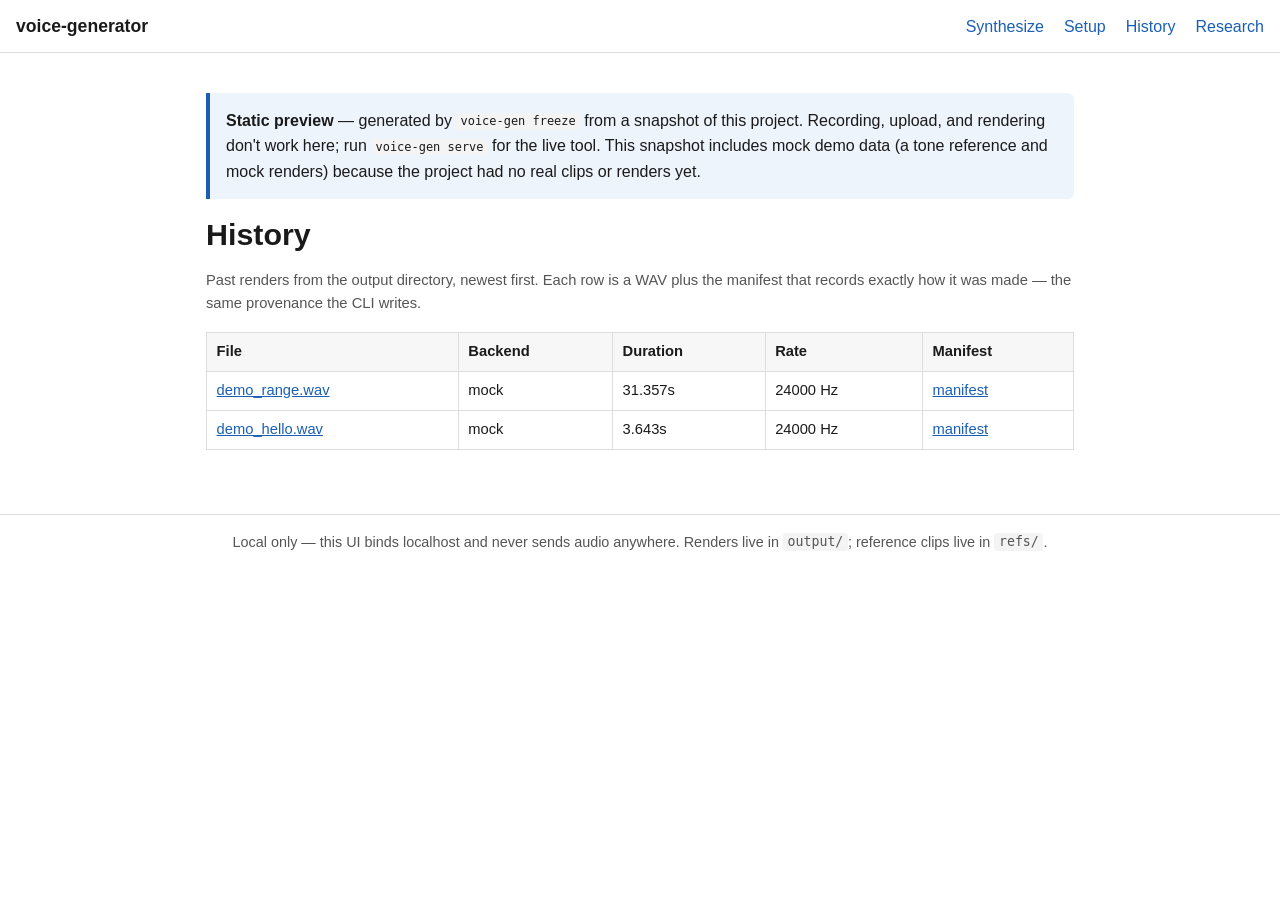
==== site/history.html @ 9c15f1ea "feat: freeze the web UI to a static Pages site (v0.5.11) voice-gen freeze renders the Flask UI to si" ====
<!DOCTYPE html>
<html lang="en">
<head>
<meta charset="utf-8">
<meta name="viewport" content="width=device-width, initial-scale=1">
<meta name="color-scheme" content="light dark">
<title>History — voice-generator</title>
<link rel="stylesheet" href="style.css">
</head>
<body>
<nav>
  <a class="brand" href="synth.html">voice-generator</a>
  <a href="synth.html">Synthesize</a>
  <a href="setup.html">Setup</a>
  <a href="history.html">History</a>
  <a href="research.html">Research</a>
</nav>
<main>
  
  <div class="callout">
    <strong>Static preview</strong> — generated by
    <code>voice-gen freeze</code> from a snapshot of this project.
    Recording, upload, and rendering don't work here; run
    <code>voice-gen serve</code> for the live tool.
    This snapshot includes mock demo
    data (a tone reference and mock renders) because the project had no
    real clips or renders yet.
  </div>
  
  
    
  
  
<h1>History</h1>
<p class="muted">Past renders from the output directory, newest first.
Each row is a WAV plus the manifest that records exactly how it was
made — the same provenance the CLI writes.</p>


<div class="table-wrap">
<table>
  <thead><tr><th>File</th><th>Backend</th><th>Duration</th><th>Rate</th><th>Manifest</th></tr></thead>
  <tbody>
    
    <tr>
      <td><a href="outputs/demo_range.wav">demo_range.wav</a></td>
      <td>mock</td>
      <td>31.357s</td>
      <td>24000 Hz</td>
      <td><a href="outputs/demo_range.manifest.json">manifest</a></td>
    </tr>
    
    <tr>
      <td><a href="outputs/demo_hello.wav">demo_hello.wav</a></td>
      <td>mock</td>
      <td>3.643s</td>
      <td>24000 Hz</td>
      <td><a href="outputs/demo_hello.manifest.json">manifest</a></td>
    </tr>
    
  </tbody>
</table>
</div>


</main>
<footer>
  Local only — this UI binds localhost and never sends audio anywhere.
  Renders live in <code>output/</code>; reference clips live in <code>refs/</code>.
</footer>
</body>
</html>
---- site/style.css ----
/* voice-generator web UI — plain, self-contained, no external assets.
   System-aware theme: every color is a variable, with a
   prefers-color-scheme: dark override (same approach as the Pages
   site). No JavaScript framework; the only JS is the recorder and the
   job poller, both in the templates that need them. */

:root {
  --ink: #1a1a1a;
  --muted: #555;
  --line: #ddd;
  --accent: #1a5fb4;
  --callout-bg: #eef4fc;
  --warn-bg: #fff8e6;
  --code-bg: #f4f4f4;
  --body-bg: #fff;
  --th-bg: #f7f7f7;
  --lede: #333;
  --pending-bg: #fafafa;
  --ok-bg: #e6f4ea;
  --ok-ink: #137333;
  --err-bg: #fce8e6;
  --err-ink: #a50e0e;
  --btn-bg: #1a5fb4;
  --rec-bg: #c5221f;
  --stop-on-bg: #ffffff;
  --stop-on-ink: #1a1a1a;
}

@media (prefers-color-scheme: dark) {
  :root {
    --ink: #e6e6e6;
    --muted: #a8a8a8;
    --line: #3a3a3a;
    --accent: #7db3f5;
    --callout-bg: #16283d;
    --warn-bg: #332d12;
    --code-bg: #1f1f1f;
    --body-bg: #121212;
    --th-bg: #1e1e1e;
    --lede: #d4d4d4;
    --pending-bg: #1a1a1a;
    --ok-bg: #122b18;
    --ok-ink: #81c995;
    --err-bg: #2d1414;
    --err-ink: #f28b82;
    --btn-bg: #2b6cb0;
    --rec-bg: #d93025;
    --stop-on-bg: #e8e8e8;
    --stop-on-ink: #1a1a1a;
  }
}

* { box-sizing: border-box; }

body {
  margin: 0;
  font-family: -apple-system, BlinkMacSystemFont, "Segoe UI", Roboto,
    "Helvetica Neue", Arial, sans-serif;
  color: var(--ink);
  line-height: 1.6;
  background: var(--body-bg);
}

nav {
  border-bottom: 1px solid var(--line);
  padding: 0.75rem 1rem;
  display: flex;
  gap: 1.25rem;
  align-items: baseline;
  flex-wrap: wrap;
}

nav .brand {
  font-weight: 700;
  font-size: 1.1rem;
  color: var(--ink);
  text-decoration: none;
  margin-right: auto;
}

nav a { color: var(--accent); text-decoration: none; }
nav a:hover { text-decoration: underline; }

main { max-width: 900px; margin: 0 auto; padding: 1.5rem 1rem 3rem; }

h1 { font-size: 1.9rem; line-height: 1.25; margin: 0.5rem 0 1rem; }
h2 { font-size: 1.35rem; margin: 2rem 0 0.75rem; }
h3 { font-size: 1.1rem; margin: 1.5rem 0 0.5rem; }
p { margin: 0.5rem 0; }
ul, ol { margin: 0.5rem 0; padding-left: 1.5rem; }
li { margin: 0.25rem 0; }
a { color: var(--accent); }

code {
  background: var(--code-bg);
  padding: 0.1em 0.35em;
  border-radius: 3px;
  font-size: 0.92em;
}

pre {
  background: var(--code-bg);
  padding: 0.9rem 1rem;
  border-radius: 6px;
  overflow-x: auto;
  font-size: 0.9rem;
  line-height: 1.5;
}

pre code { background: none; padding: 0; }

/* Setup page: record (1 part) beside upload (3 parts); stack on
   narrow screens. */
.setup-grid {
  display: grid;
  grid-template-columns: 1fr 3fr;
  gap: 1rem;
  align-items: stretch;
}

.setup-grid .card {
  display: flex;
  flex-direction: column;
}

/* The record card is the short one — its controls sit centred in the
   card's full height instead of floating at the top. */
#rec-ui {
  flex: 1;
  display: flex;
  flex-direction: column;
  justify-content: center;
}

/* An ID rule above beats the browser's [hidden] style, so re-assert it
   (same reason the script blocks need their own hidden rule). */
#rec-ui[hidden] { display: none; }

@media (max-width: 700px) {
  .setup-grid { grid-template-columns: 1fr; }
}

/* Saved references: the name is a toggle that opens a detail row
   with a player and the transcript. */
.ref-toggle {
  background: none;
  border: none;
  padding: 0;
  margin: 0;
  font: inherit;
  color: var(--accent);
  cursor: pointer;
  text-align: left;
}

.ref-toggle::before { content: "▸ "; }
.ref-toggle[aria-expanded="true"]::before { content: "▾ "; }

.ref-detail audio { width: 100%; margin: 0.5rem 0; }

.ref-transcript { margin: 0.5rem 0 0; white-space: pre-wrap; }

/* Trim form inside a reference detail row. */
.trim-form { margin-top: 1rem; border-top: 1px solid var(--line); padding-top: 0.5rem; }

.trim-row { display: flex; gap: 1rem; flex-wrap: wrap; align-items: end; }

.trim-row label { margin-top: 0.5rem; }

.trim-row input[type="number"] { width: 7rem; }

.trim-row input[type="text"] { width: 12rem; }

.trim-form textarea { min-height: 6rem; }

/* A short explanation under a form label. */
.field-hint {
  margin: 0.25rem 0 0.5rem;
  font-size: 0.9rem;
}

.callout {
  background: var(--callout-bg);
  border-left: 4px solid var(--accent);
  padding: 0.9rem 1rem;
  margin: 1rem 0;
  border-radius: 0 6px 6px 0;
}

.callout.warn { background: var(--warn-bg); border-left-color: #b58900; }
.muted { color: var(--muted); font-size: 0.92rem; }

.flash { padding: 0.75rem 1rem; border-radius: 6px; margin: 1rem 0; }
.flash.ok { background: var(--ok-bg); color: var(--ok-ink); }
.flash.error { background: var(--err-bg); color: var(--err-ink); }

label { display: block; font-weight: 600; margin: 1rem 0 0.35rem; }

textarea, select, input[type="text"], input[type="number"] {
  width: 100%;
  padding: 0.55rem 0.65rem;
  border: 1px solid var(--line);
  border-radius: 6px;
  background: var(--body-bg);
  color: var(--ink);
  font: inherit;
}

textarea { min-height: 12rem; }

button, input[type="submit"] {
  background: var(--btn-bg);
  color: #fff;
  border: none;
  padding: 0.6rem 1.2rem;
  border-radius: 6px;
  font: inherit;
  font-weight: 600;
  cursor: pointer;
  margin-top: 1rem;
}

button:hover, input[type="submit"]:hover { filter: brightness(1.1); }

button.secondary {
  background: var(--body-bg);
  color: var(--accent);
  border: 1px solid var(--accent);
}

button:disabled { opacity: 0.5; cursor: default; }

.table-wrap { overflow-x: auto; margin: 1rem 0; }

table {
  border-collapse: collapse;
  width: 100%;
  font-size: 0.92rem;
}

th, td {
  border: 1px solid var(--line);
  padding: 0.45rem 0.6rem;
  text-align: left;
  vertical-align: top;
}

th { background: var(--th-bg); }

.script {
  background: var(--code-bg);
  border-radius: 6px;
  padding: 1rem 1.1rem;
  white-space: pre-wrap;
  font-size: 0.95rem;
}

audio { width: 100%; margin-top: 0.5rem; }

.btn-row { display: flex; gap: 0.75rem; flex-wrap: wrap; margin: 1rem 0; }

.script-pick {
  display: block;
  border: 1px solid var(--line);
  border-radius: 6px;
  padding: 0.75rem 1rem;
  margin: 0;
  font-weight: 400;
  cursor: pointer;
  flex: 1 1 200px;
}

.script-pick:has(input:checked) { border-color: var(--accent); }

.script-block { margin-top: 0.5rem; }

.card {
  border: 1px solid var(--line);
  border-radius: 8px;
  background: var(--pending-bg);
  padding: 1rem 1.25rem;
  margin: 1rem 0;
}

.card h2 { margin-top: 0; }

/* Ported from the Pages site's stylesheet so the frozen landing and
   listen pages render from this one file: the lede paragraph, link
   buttons, and the listen page's per-backend cards. */
.lede { font-size: 1.15rem; color: var(--lede); }

.btn {
  display: inline-block;
  background: var(--accent);
  color: #fff;
  padding: 0.55rem 1.1rem;
  border-radius: 6px;
  text-decoration: none;
  font-weight: 600;
}

.btn:hover { text-decoration: none; filter: brightness(1.1); }

.btn.secondary {
  background: var(--body-bg);
  color: var(--accent);
  border: 1px solid var(--accent);
}

.cards {
  display: grid;
  grid-template-columns: repeat(auto-fit, minmax(260px, 1fr));
  gap: 1rem;
  margin: 1rem 0;
}

.card h3 { margin-top: 0; }

.card audio { width: 100%; margin-top: 0.5rem; }

.card.pending {
  background: var(--pending-bg);
  color: var(--muted);
}

.card .meta {
  font-size: 0.88rem;
  color: var(--muted);
  margin-top: 0.5rem;
}

/* Equal-height script display: both script blocks share one grid
   cell, so the card is as tall as the tallest script and swapping
   scripts never moves the rest of the page. Hidden blocks stay in
   layout (visibility, not display) so they still define the height —
   no JavaScript measuring needed, and it re-measures itself on
   resize or font change. */
.script-stack { display: grid; }
.script-stack > .script-block { grid-area: 1 / 1; }
.script-block[hidden] { display: block; visibility: hidden; }

/* Record controls: a big round mic button to start, a square stop
   button that starts greyed out and turns white once recording. */
.rec-controls {
  display: flex;
  gap: 1.25rem;
  align-items: flex-start;
  margin: 1rem 0;
}

.rec-controls #rec-timer { align-self: center; }

.rec-control {
  display: flex;
  flex-direction: column;
  align-items: center;
  gap: 0.35rem;
}

.rec-label { font-size: 0.85rem; color: var(--muted); }

.rec-btn {
  width: 72px;
  height: 72px;
  border: none;
  padding: 0;
  margin-top: 0;
  display: flex;
  align-items: center;
  justify-content: center;
  cursor: pointer;
  background: var(--btn-bg);
  color: #fff;
}

.rec-btn.mic { border-radius: 50%; }
.rec-btn.mic svg { width: 36px; height: 36px; }

.rec-btn.mic.recording {
  background: var(--rec-bg);
  animation: rec-pulse 1.5s infinite;
}

.rec-btn.stop {
  border-radius: 14px;
  background: var(--th-bg);
  color: var(--muted);
  opacity: 0.55;
  cursor: default;
}

.rec-btn.stop svg { width: 30px; height: 30px; }

.rec-btn.stop:enabled {
  background: var(--stop-on-bg);
  color: var(--stop-on-ink);
  opacity: 1;
  cursor: pointer;
}

@keyframes rec-pulse {
  0% { box-shadow: 0 0 0 0 rgba(197, 34, 31, 0.45); }
  70% { box-shadow: 0 0 0 14px rgba(197, 34, 31, 0); }
  100% { box-shadow: 0 0 0 0 rgba(197, 34, 31, 0); }
}

/* Upload drop zone: dashed target that is also the file picker. */
.dropzone {
  border: 2px dashed var(--line);
  border-radius: 8px;
  padding: 1.5rem 1rem;
  text-align: center;
  color: var(--muted);
  cursor: pointer;
  margin: 0.75rem 0;
}

.dropzone.dragover {
  border-color: var(--accent);
  background: var(--callout-bg);
  color: var(--ink);
}

.dropzone strong { color: var(--ink); }

.dropzone-file {
  display: block;
  margin-top: 0.5rem;
  color: var(--ink);
  font-weight: 600;
}

footer {
  border-top: 1px solid var(--line);
  padding: 1rem;
  text-align: center;
  color: var(--muted);
  font-size: 0.9rem;
}
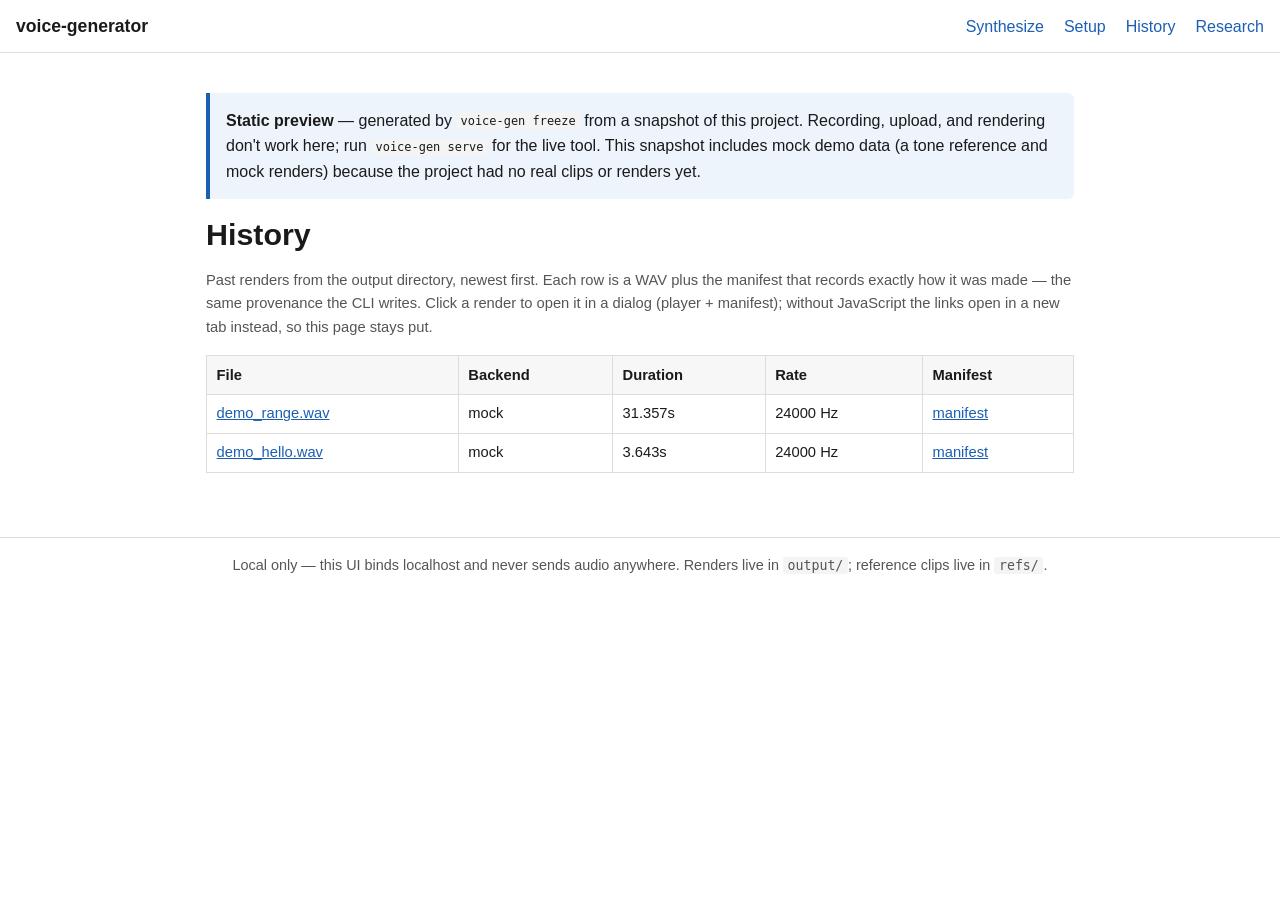
==== commit 08e5a4cd: "feat: History renders open in a dialog (v0.5.12) Clicking a render opens a native <dialog> modal -- " ====
--- a/site/history.html
+++ b/site/history.html
@@ -34,7 +34,9 @@
 <h1>History</h1>
 <p class="muted">Past renders from the output directory, newest first.
 Each row is a WAV plus the manifest that records exactly how it was
-made — the same provenance the CLI writes.</p>
+made — the same provenance the CLI writes. Click a render to open it
+in a dialog (player + manifest); without JavaScript the links open in
+a new tab instead, so this page stays put.</p>
 
 
 <div class="table-wrap">
@@ -43,24 +45,81 @@
   <tbody>
     
     <tr>
-      <td><a href="outputs/demo_range.wav">demo_range.wav</a></td>
+      <td><a href="outputs/demo_range.wav" target="_blank" rel="noopener" data-render data-wav="/outputs/demo_range.wav" data-manifest="/outputs/demo_range.manifest.json" data-manifest-name="demo_range.manifest.json" data-name="demo_range.wav" data-backend="mock" data-duration="31.357" data-rate="24000">demo_range.wav</a></td>
       <td>mock</td>
       <td>31.357s</td>
       <td>24000 Hz</td>
-      <td><a href="outputs/demo_range.manifest.json">manifest</a></td>
+      <td><a href="outputs/demo_range.manifest.json" target="_blank" rel="noopener" data-render data-wav="/outputs/demo_range.wav" data-manifest="/outputs/demo_range.manifest.json" data-manifest-name="demo_range.manifest.json" data-name="demo_range.wav" data-backend="mock" data-duration="31.357" data-rate="24000">manifest</a></td>
     </tr>
     
     <tr>
-      <td><a href="outputs/demo_hello.wav">demo_hello.wav</a></td>
+      <td><a href="outputs/demo_hello.wav" target="_blank" rel="noopener" data-render data-wav="/outputs/demo_hello.wav" data-manifest="/outputs/demo_hello.manifest.json" data-manifest-name="demo_hello.manifest.json" data-name="demo_hello.wav" data-backend="mock" data-duration="3.643" data-rate="24000">demo_hello.wav</a></td>
       <td>mock</td>
       <td>3.643s</td>
       <td>24000 Hz</td>
-      <td><a href="outputs/demo_hello.manifest.json">manifest</a></td>
+      <td><a href="outputs/demo_hello.manifest.json" target="_blank" rel="noopener" data-render data-wav="/outputs/demo_hello.wav" data-manifest="/outputs/demo_hello.manifest.json" data-manifest-name="demo_hello.manifest.json" data-name="demo_hello.wav" data-backend="mock" data-duration="3.643" data-rate="24000">manifest</a></td>
     </tr>
     
   </tbody>
 </table>
 </div>
+
+<dialog id="render-modal" class="render-modal">
+  <form method="dialog" class="modal-close-row">
+    <button class="btn secondary" value="close">Close</button>
+  </form>
+  <h2 id="modal-title"></h2>
+  <p class="muted" id="modal-meta"></p>
+  <audio id="modal-audio" controls preload="metadata"></audio>
+  <div class="modal-links">
+    <a id="modal-download-wav" href="#" download>Download WAV</a>
+    <a id="modal-download-manifest" href="#" download>Download manifest</a>
+  </div>
+  <h3>Manifest</h3>
+  <pre id="modal-manifest">Loading…</pre>
+</dialog>
+
+<script>
+(function () {
+  var dialog = document.getElementById("render-modal");
+  if (!dialog || !dialog.showModal) return; // no <dialog>: links stay new-tab
+  var title = document.getElementById("modal-title");
+  var meta = document.getElementById("modal-meta");
+  var audio = document.getElementById("modal-audio");
+  var downloadWav = document.getElementById("modal-download-wav");
+  var downloadManifest = document.getElementById("modal-download-manifest");
+  var manifestPre = document.getElementById("modal-manifest");
+
+  function openModal(link) {
+    var d = link.dataset;
+    title.textContent = d.name;
+    meta.textContent = [d.backend, d.duration ? d.duration + "s" : "",
+      d.rate ? d.rate + " Hz" : ""].filter(Boolean).join(" · ");
+    audio.src = d.wav;
+    downloadWav.href = d.wav;
+    downloadWav.setAttribute("download", d.name);
+    downloadManifest.href = d.manifest;
+    downloadManifest.setAttribute("download", d.manifestName);
+    manifestPre.textContent = "Loading…";
+    fetch(d.manifest).then(function (r) { return r.json(); }).then(function (j) {
+      manifestPre.textContent = JSON.stringify(j, null, 2);
+    }).catch(function () {
+      manifestPre.textContent = "Couldn't load the manifest — use the download link above.";
+    });
+    if (!dialog.open) dialog.showModal();
+  }
+
+  document.querySelectorAll("a[data-render]").forEach(function (a) {
+    a.addEventListener("click", function (e) { e.preventDefault(); openModal(a); });
+  });
+  // Clicking the backdrop closes; Escape already does (native <dialog>).
+  dialog.addEventListener("click", function (e) {
+    if (e.target === dialog) dialog.close();
+  });
+  // Stop the audio when the dialog closes, or it keeps playing.
+  dialog.addEventListener("close", function () { audio.pause(); });
+})();
+</script>
 
 
 </main>
--- a/site/style.css
+++ b/site/style.css
@@ -329,6 +329,30 @@
   margin-top: 0.5rem;
 }
 
+/* History render modal: native <dialog> with a player and the manifest.
+   The backdrop dims the page; Escape and a backdrop click close it. */
+.render-modal {
+  border: 1px solid var(--line);
+  border-radius: 8px;
+  background: var(--body-bg);
+  color: var(--ink);
+  padding: 1.25rem 1.5rem;
+  max-width: min(90vw, 720px);
+  width: 100%;
+}
+
+.render-modal::backdrop { background: rgba(0, 0, 0, 0.55); }
+
+.render-modal h2 { margin-top: 0; overflow-wrap: anywhere; }
+
+.render-modal audio { width: 100%; margin: 0.5rem 0; }
+
+.render-modal pre { max-height: 320px; overflow: auto; }
+
+.modal-close-row { text-align: right; margin: 0; }
+
+.modal-links { display: flex; gap: 1rem; flex-wrap: wrap; margin: 0.5rem 0; }
+
 /* Equal-height script display: both script blocks share one grid
    cell, so the card is as tall as the tallest script and swapping
    scripts never moves the rest of the page. Hidden blocks stay in
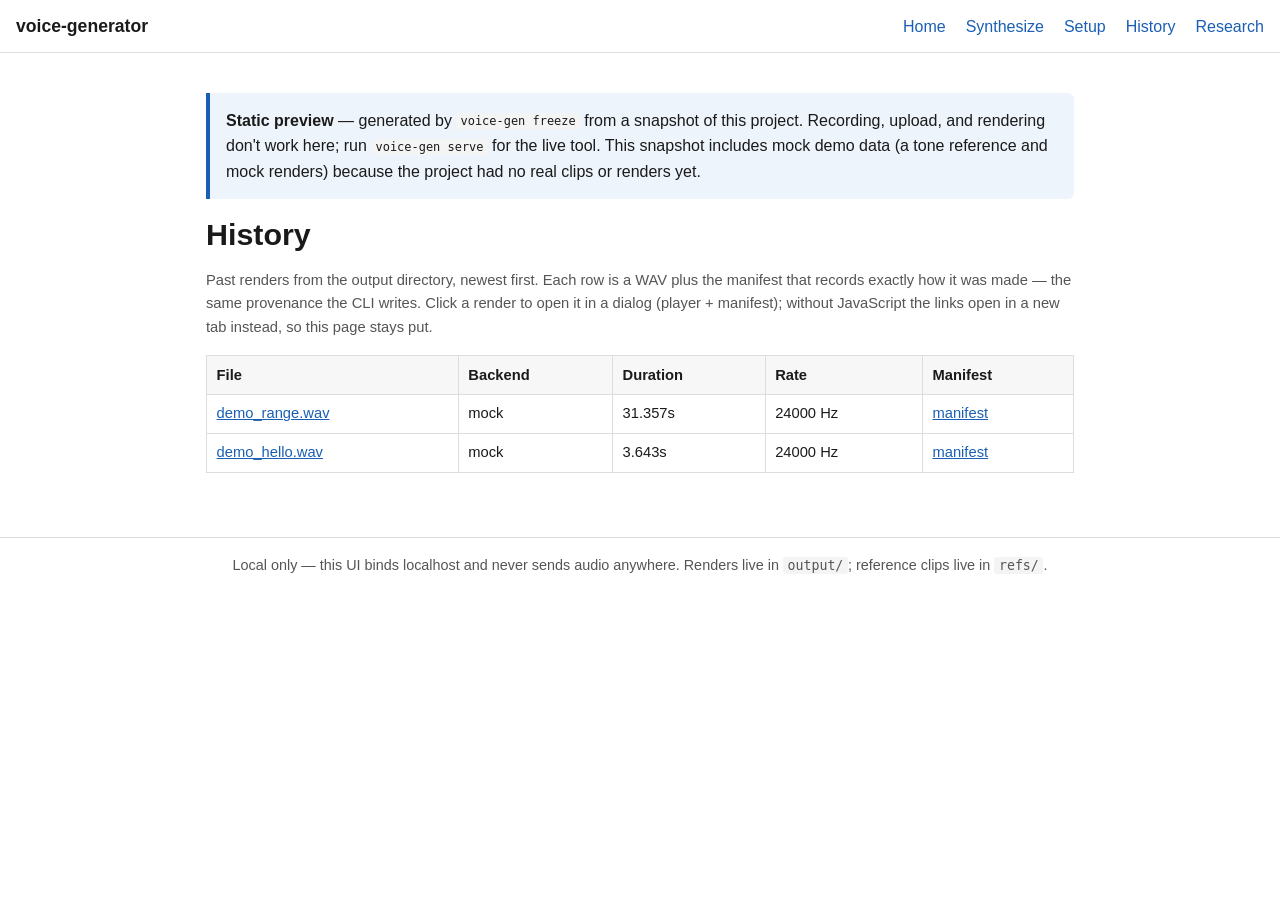
==== commit 0b09764f: "feat: Home link in nav, external links open in new tabs (v0.5.15) The brand already linked home, but" ====
--- a/site/history.html
+++ b/site/history.html
@@ -9,7 +9,8 @@
 </head>
 <body>
 <nav>
-  <a class="brand" href="synth.html">voice-generator</a>
+  <a class="brand" href="index.html">voice-generator</a>
+  <a href="index.html">Home</a>
   <a href="synth.html">Synthesize</a>
   <a href="setup.html">Setup</a>
   <a href="history.html">History</a>
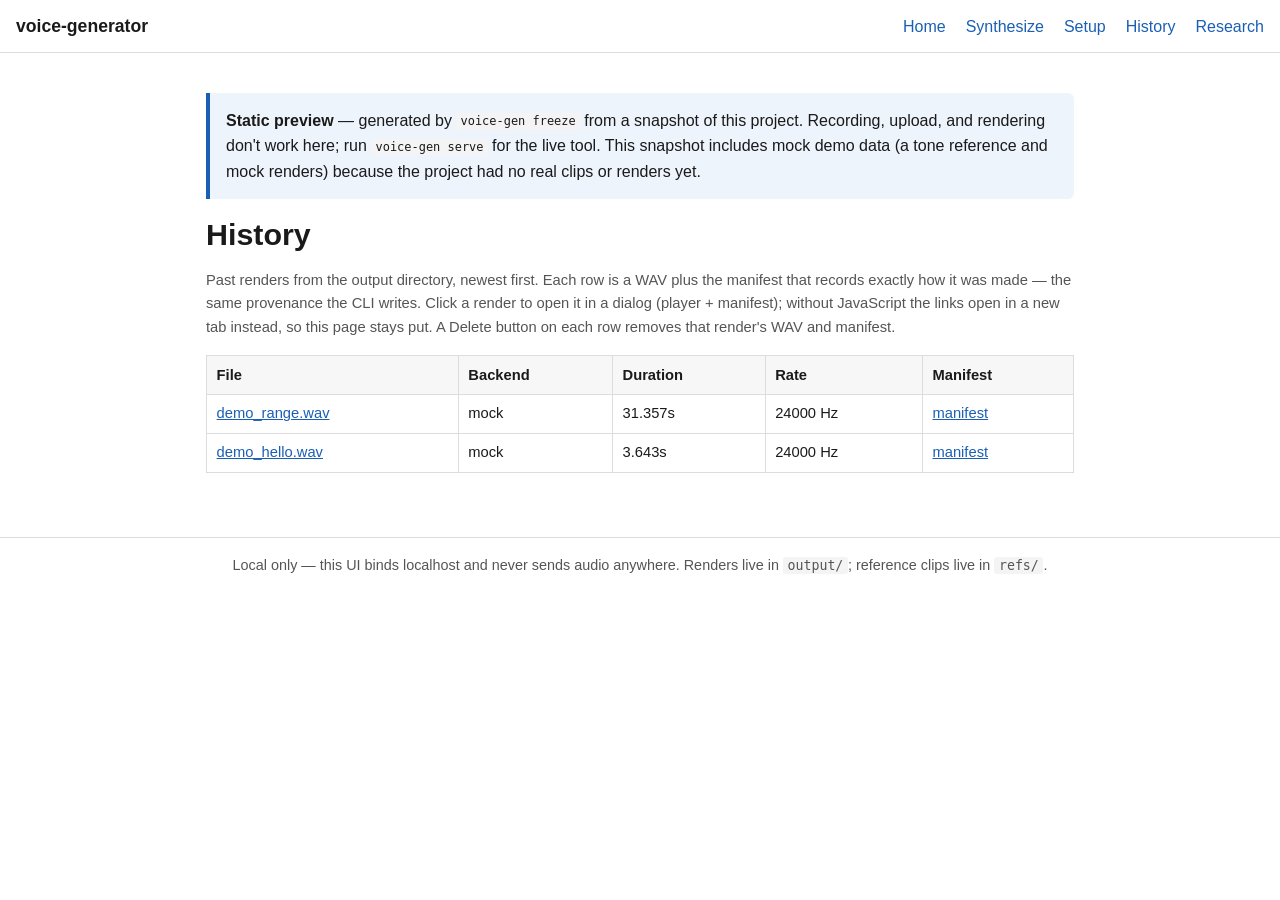
==== commit 3e8c90f3: "feat: delete renders from History (v0.5.19) Each History row has a small red Delete button (browser " ====
--- a/site/history.html
+++ b/site/history.html
@@ -30,6 +30,7 @@
   
   
     
+    
   
   
 <h1>History</h1>
@@ -37,7 +38,8 @@
 Each row is a WAV plus the manifest that records exactly how it was
 made — the same provenance the CLI writes. Click a render to open it
 in a dialog (player + manifest); without JavaScript the links open in
-a new tab instead, so this page stays put.</p>
+a new tab instead, so this page stays put. A Delete button on each row
+removes that render's WAV and manifest.</p>
 
 
 <div class="table-wrap">
@@ -51,6 +53,7 @@
       <td>31.357s</td>
       <td>24000 Hz</td>
       <td><a href="outputs/demo_range.manifest.json" target="_blank" rel="noopener" data-render data-wav="/outputs/demo_range.wav" data-manifest="/outputs/demo_range.manifest.json" data-manifest-name="demo_range.manifest.json" data-name="demo_range.wav" data-backend="mock" data-duration="31.357" data-rate="24000">manifest</a></td>
+      
     </tr>
     
     <tr>
@@ -59,6 +62,7 @@
       <td>3.643s</td>
       <td>24000 Hz</td>
       <td><a href="outputs/demo_hello.manifest.json" target="_blank" rel="noopener" data-render data-wav="/outputs/demo_hello.wav" data-manifest="/outputs/demo_hello.manifest.json" data-manifest-name="demo_hello.manifest.json" data-name="demo_hello.wav" data-backend="mock" data-duration="3.643" data-rate="24000">manifest</a></td>
+      
     </tr>
     
   </tbody>
@@ -82,6 +86,18 @@
 
 <script>
 (function () {
+  // Delete is destructive: ask first. The form still posts normally,
+  // so without JS there is no confirm — the server only deletes the
+  // named render's WAV and manifest.
+  document.querySelectorAll(".history-delete-form").forEach(function (form) {
+    form.addEventListener("submit", function (e) {
+      var name = form.querySelector('input[name="name"]').value;
+      if (!window.confirm("Delete render '" + name + "'? Its WAV and manifest will be removed.")) {
+        e.preventDefault();
+      }
+    });
+  });
+
   var dialog = document.getElementById("render-modal");
   if (!dialog || !dialog.showModal) return; // no <dialog>: links stay new-tab
   var title = document.getElementById("modal-title");
--- a/site/style.css
+++ b/site/style.css
@@ -20,6 +20,8 @@
   --ok-ink: #137333;
   --err-bg: #fce8e6;
   --err-ink: #a50e0e;
+  --danger-bg: #a50e0e;
+  --danger-ink: #fff;
   --btn-bg: #1a5fb4;
   --rec-bg: #c5221f;
   --stop-on-bg: #ffffff;
@@ -43,6 +45,8 @@
     --ok-ink: #81c995;
     --err-bg: #2d1414;
     --err-ink: #f28b82;
+    --danger-bg: #f28b82;
+    --danger-ink: #3c0a0a;
     --btn-bg: #2b6cb0;
     --rec-bg: #d93025;
     --stop-on-bg: #e8e8e8;
@@ -111,20 +115,25 @@
 
 /* Setup page: record (1 part) beside upload (3 parts); stack on
    narrow screens. */
-.setup-grid {
+/* Add-a-reference card: record (1 part) and upload (3 parts) sit side
+   by side inside one card, under one shared Reference name field. The
+   name input lives outside the upload form and joins it via the form
+   attribute; the record flow reads the same input. */
+.addref-grid {
   display: grid;
   grid-template-columns: 1fr 3fr;
   gap: 1rem;
   align-items: stretch;
-}
-
-.setup-grid .card {
+  margin-top: 1rem;
+}
+
+/* The record column is the short one — its controls sit centred in the
+   column's full height instead of floating at the top. */
+.addref-rec {
   display: flex;
   flex-direction: column;
 }
 
-/* The record card is the short one — its controls sit centred in the
-   card's full height instead of floating at the top. */
 #rec-ui {
   flex: 1;
   display: flex;
@@ -137,7 +146,7 @@
 #rec-ui[hidden] { display: none; }
 
 @media (max-width: 700px) {
-  .setup-grid { grid-template-columns: 1fr; }
+  .addref-grid { grid-template-columns: 1fr; }
 }
 
 /* Saved references: the name is a toggle that opens a detail row
@@ -307,6 +316,17 @@
   border: 1px solid var(--accent);
 }
 
+/* Destructive actions: red, and kept inside the item they act on
+   (the reference detail row), not beside the add controls. */
+.btn.danger {
+  background: var(--danger-bg);
+  color: var(--danger-ink);
+}
+
+.btn.small { padding: 0.3rem 0.6rem; font-size: 0.9rem; }
+
+.ref-delete-form { margin-top: 1rem; }
+
 .cards {
   display: grid;
   grid-template-columns: repeat(auto-fit, minmax(260px, 1fr));
@@ -328,6 +348,23 @@
   color: var(--muted);
   margin-top: 0.5rem;
 }
+
+/* Confirmation dialog: the flash message as a modal that pops up on
+   load, so a save/validation confirmation can't be missed below the
+   fold. Same chrome as the history render modal. */
+.flash-dialog {
+  border: 1px solid var(--line);
+  border-radius: 8px;
+  background: var(--body-bg);
+  color: var(--ink);
+  padding: 1.25rem 1.5rem;
+  max-width: min(90vw, 720px);
+  width: 100%;
+}
+
+.flash-dialog::backdrop { background: rgba(0, 0, 0, 0.55); }
+
+.flash-dialog form { text-align: right; margin: 0.5rem 0 0; }
 
 /* History render modal: native <dialog> with a player and the manifest.
    The backdrop dims the page; Escape and a backdrop click close it. */
